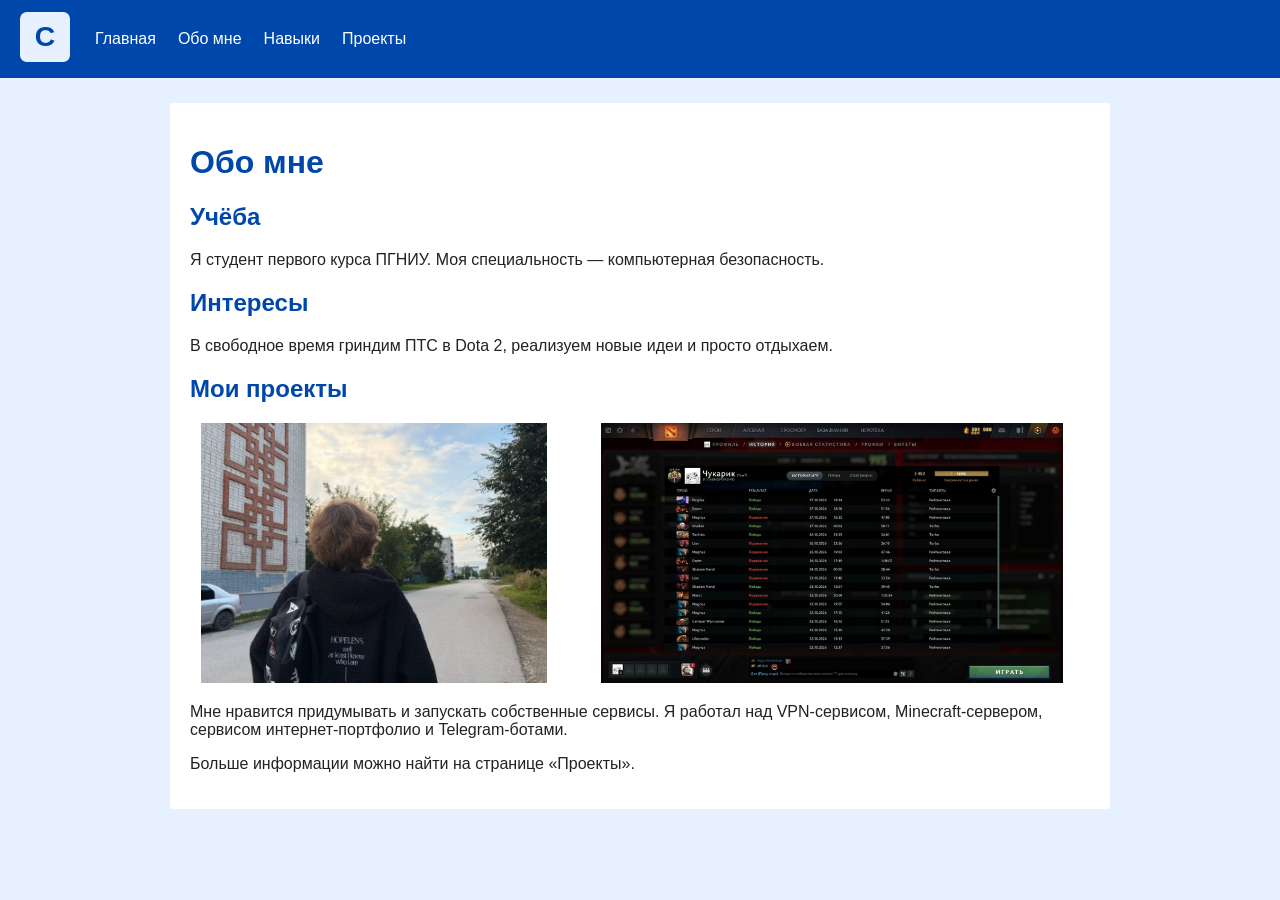
==== about.html @ 9a0d1b69 "Добавить фото и профиль Dota на страницу «Обо мне» без подписей" ====
<!DOCTYPE html><html lang="ru"><head><meta charset="UTF-8"><meta name="viewport" content="width=device-width, initial-scale=1.0"><title>Обо мне — Портфолио Сеньки</title><link rel="stylesheet" href="style.css?v=about-gallery-6"></head><body><header><a href="index.html"><img class="logo" src="images/logo.svg" alt="Логотип, переход на главную"></a><nav><a href="index.html">Главная</a><a href="about.html">Обо мне</a><a href="skills.html">Навыки</a><a href="projects.html">Проекты</a></nav></header><main class="appear"><h1>Обо мне</h1><h2>Учёба</h2><p>Я студент первого курса ПГНИУ. Моя специальность — компьютерная безопасность.</p><h2>Интересы</h2><p>В свободное время гриндим ПТС в Dota 2, реализуем новые идеи и просто отдыхаем.</p><h2>Мои проекты</h2><div class="about-gallery"><a href="images/my-photo.jpg" target="_blank" rel="noopener noreferrer"><img src="images/my-photo.jpg" alt="Моя фотография" loading="lazy" width="1536" height="1152"></a><a href="images/dota-background-hd.jpg" target="_blank" rel="noopener noreferrer"><img src="images/dota-background-hd.jpg" alt="Мой профиль Dota 2" loading="lazy" width="1536" height="864"></a></div><p>Мне нравится придумывать и запускать собственные сервисы. Я работал над VPN-сервисом, Minecraft-сервером, сервисом интернет-портфолио и Telegram-ботами.</p><p>Больше информации можно найти на странице «Проекты».</p><div class="clear"></div></main><footer></footer></body></html>
---- style.css ----
body{margin:0;font-family:Arial,sans-serif;background:#e6f0ff;color:#222}header{background:#0047ab;padding:12px 20px;display:flex;align-items:center;gap:25px}.logo{width:50px;height:50px;border-radius:5px}nav a{color:white;margin-right:22px;text-decoration:none}nav a:hover{text-decoration:underline}main{max-width:900px;margin:25px auto;padding:20px;background:white}h1,h2{color:#0047ab}.photo{width:280px;max-width:100%;float:left;margin:0 20px 15px 0}.clear{clear:both}footer{text-align:center;padding:15px}.appear{animation:show 1.5s}@keyframes show{from{opacity:0}to{opacity:1}}.background-page{background-image:url('images/background.svg');background-size:cover;background-attachment:fixed}@media(max-width:650px){header{display:block}nav a{display:inline-block;margin:10px 12px 0 0}main{margin:12px}.photo{float:none;display:block;margin-bottom:15px}}
.media-pair{display:grid;grid-template-columns:minmax(0,280px) minmax(0,320px);justify-content:center;align-items:center;gap:16px;margin:25px 0}.personal-photo{display:block;width:100%;max-width:280px;max-height:280px;height:auto;object-fit:contain;border-radius:6px}.media-pair .tenor-gif-embed{width:100%!important;max-width:320px;min-width:0}

/* Фон главной страницы */
.home-page{--background-top:74px;background-color:#171a20;background-image:linear-gradient(rgba(0,0,0,.15),rgba(0,0,0,.15)),url('images/dota-background-hd.jpg');background-size:100% auto;background-position:center calc(var(--background-top) - 8vw);background-repeat:no-repeat;background-attachment:scroll}
.home-page main{margin-top:clamp(180px,24vw,360px);background:rgba(255,255,255,.78)}
@media(max-width:650px){.home-page{--background-top:140px}.home-page main{margin-top:180px}}

.home-page header{background:rgba(0,71,171,.72)}

.projects-main{line-height:1.6}
.projects-intro{max-width:720px;color:#46566b}
.project-grid{display:grid;grid-template-columns:repeat(2,minmax(0,1fr));gap:20px;margin:28px 0}
.project-card{min-width:0;padding:22px;background:#f5f8ff;border:1px solid #d5e2f3;border-radius:10px}
.project-card h2{margin:4px 0 12px;line-height:1.25}
.project-card p{margin:12px 0}
.project-card ul{padding-left:20px}
.project-card li{margin-bottom:7px}
.project-kind{font-size:13px;color:#526986}
.project-tech{font-size:14px;color:#244f86;font-weight:bold}
.project-access{font-size:13px;color:#5e6d80}
.project-link{display:inline-block;margin-top:8px;color:#0047ab;font-weight:bold;text-underline-offset:3px}
.other-projects,.project-files{margin-top:30px;padding-top:12px;border-top:1px solid #d5e2f3}
@media(max-width:700px){.project-grid{grid-template-columns:1fr}.project-card{padding:18px}}

.about-gallery{display:grid;grid-template-columns:minmax(0,1fr) minmax(0,1.4fr);gap:16px;align-items:center;margin:20px 0}
.about-gallery a{display:block;min-width:0}
.about-gallery img{display:block;width:100%;height:auto;max-height:260px;object-fit:contain;border-radius:6px}
@media(max-width:500px){.about-gallery{grid-template-columns:1fr}.about-gallery img{max-height:240px}}
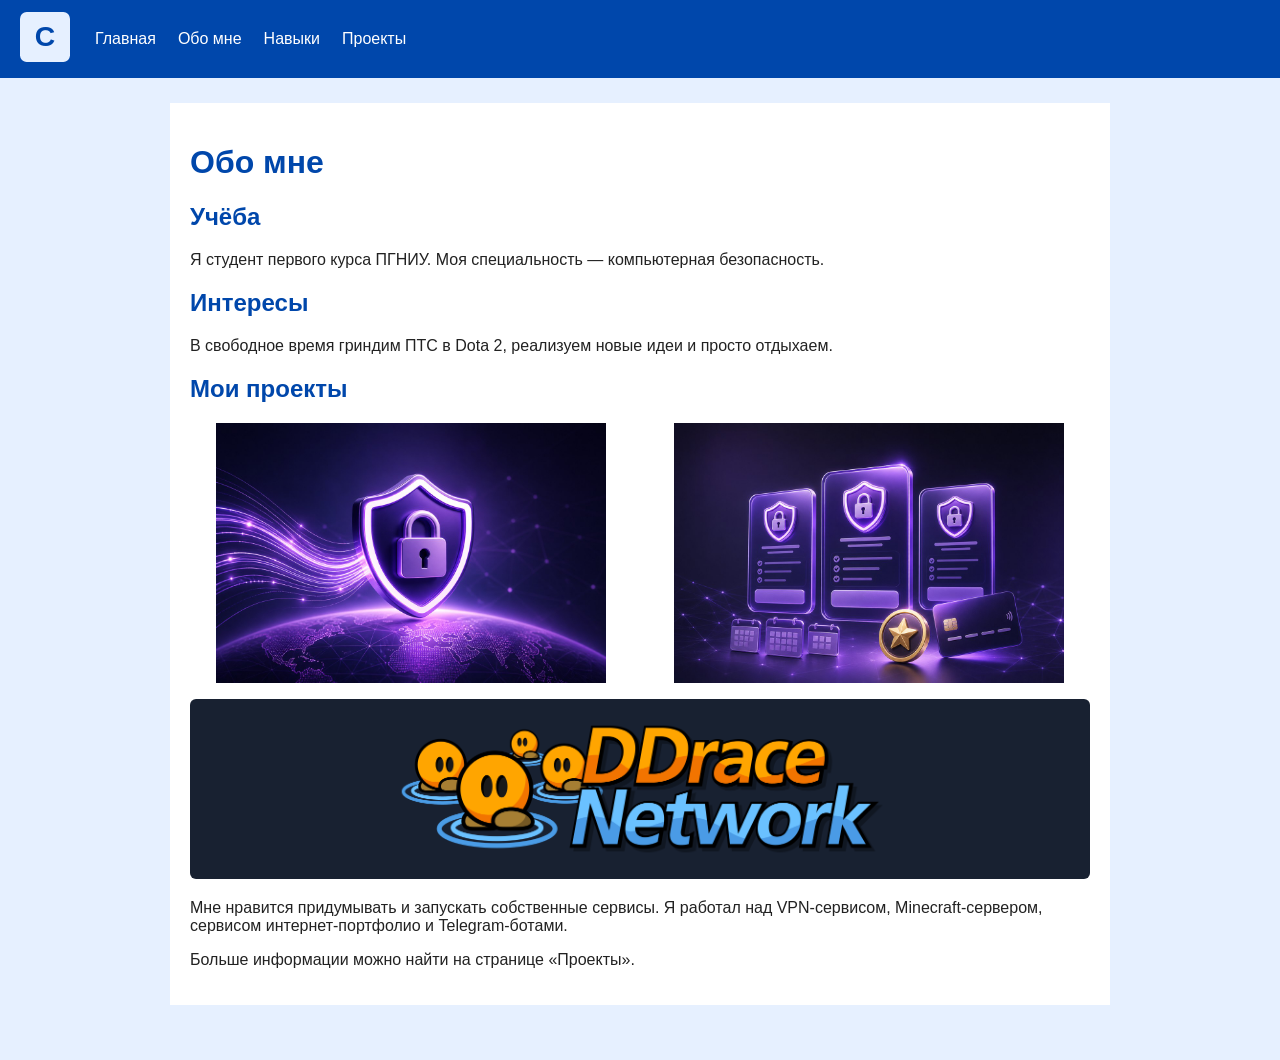
==== commit 5bad186d: "Заменить личные фото на изображения VPN и DDNet из проектов" ====
--- a/about.html
+++ b/about.html
@@ -1 +1 @@
-<!DOCTYPE html><html lang="ru"><head><meta charset="UTF-8"><meta name="viewport" content="width=device-width, initial-scale=1.0"><title>Обо мне — Портфолио Сеньки</title><link rel="stylesheet" href="style.css?v=about-gallery-6"></head><body><header><a href="index.html"><img class="logo" src="images/logo.svg" alt="Логотип, переход на главную"></a><nav><a href="index.html">Главная</a><a href="about.html">Обо мне</a><a href="skills.html">Навыки</a><a href="projects.html">Проекты</a></nav></header><main class="appear"><h1>Обо мне</h1><h2>Учёба</h2><p>Я студент первого курса ПГНИУ. Моя специальность — компьютерная безопасность.</p><h2>Интересы</h2><p>В свободное время гриндим ПТС в Dota 2, реализуем новые идеи и просто отдыхаем.</p><h2>Мои проекты</h2><div class="about-gallery"><a href="images/my-photo.jpg" target="_blank" rel="noopener noreferrer"><img src="images/my-photo.jpg" alt="Моя фотография" loading="lazy" width="1536" height="1152"></a><a href="images/dota-background-hd.jpg" target="_blank" rel="noopener noreferrer"><img src="images/dota-background-hd.jpg" alt="Мой профиль Dota 2" loading="lazy" width="1536" height="864"></a></div><p>Мне нравится придумывать и запускать собственные сервисы. Я работал над VPN-сервисом, Minecraft-сервером, сервисом интернет-портфолио и Telegram-ботами.</p><p>Больше информации можно найти на странице «Проекты».</p><div class="clear"></div></main><footer></footer></body></html>+<!DOCTYPE html><html lang="ru"><head><meta charset="UTF-8"><meta name="viewport" content="width=device-width, initial-scale=1.0"><title>Обо мне — Портфолио Сеньки</title><link rel="stylesheet" href="style.css?v=project-photos-7"></head><body><header><a href="index.html"><img class="logo" src="images/logo.svg" alt="Логотип, переход на главную"></a><nav><a href="index.html">Главная</a><a href="about.html">Обо мне</a><a href="skills.html">Навыки</a><a href="projects.html">Проекты</a></nav></header><main class="appear"><h1>Обо мне</h1><h2>Учёба</h2><p>Я студент первого курса ПГНИУ. Моя специальность — компьютерная безопасность.</p><h2>Интересы</h2><p>В свободное время гриндим ПТС в Dota 2, реализуем новые идеи и просто отдыхаем.</p><h2>Мои проекты</h2><div class="about-gallery project-gallery"><a href="images/projects/vpn-home.jpg" target="_blank" rel="noopener noreferrer"><img src="images/projects/vpn-home.jpg" alt="Изображение из UniversalVPN" loading="lazy" width="1200" height="800"></a><a href="images/projects/vpn-plans.jpg" target="_blank" rel="noopener noreferrer"><img src="images/projects/vpn-plans.jpg" alt="Иллюстрация тарифов UniversalVPN" loading="lazy" width="1200" height="800"></a><a class="ddnet-project-image" href="images/projects/ddnet-logo.png" target="_blank" rel="noopener noreferrer"><img src="images/projects/ddnet-logo.png" alt="DDNet — основа проекта S-DDR Server" loading="lazy" width="1000" height="300"></a></div><p>Мне нравится придумывать и запускать собственные сервисы. Я работал над VPN-сервисом, Minecraft-сервером, сервисом интернет-портфолио и Telegram-ботами.</p><p>Больше информации можно найти на странице «Проекты».</p><div class="clear"></div></main><footer></footer></body></html>
--- a/style.css
+++ b/style.css
@@ -27,3 +27,9 @@
 .about-gallery a{display:block;min-width:0}
 .about-gallery img{display:block;width:100%;height:auto;max-height:260px;object-fit:contain;border-radius:6px}
 @media(max-width:500px){.about-gallery{grid-template-columns:1fr}.about-gallery img{max-height:240px}}
+
+.project-gallery{grid-template-columns:repeat(2,minmax(0,1fr));gap:16px}
+.project-gallery img{width:100%;max-height:260px;aspect-ratio:3/2;object-fit:contain}
+.project-gallery .ddnet-project-image{grid-column:1/-1;background:#182131;border-radius:6px;padding:20px;box-sizing:border-box}
+.project-gallery .ddnet-project-image img{max-height:140px;aspect-ratio:auto}
+@media(max-width:500px){.project-gallery{grid-template-columns:1fr}}
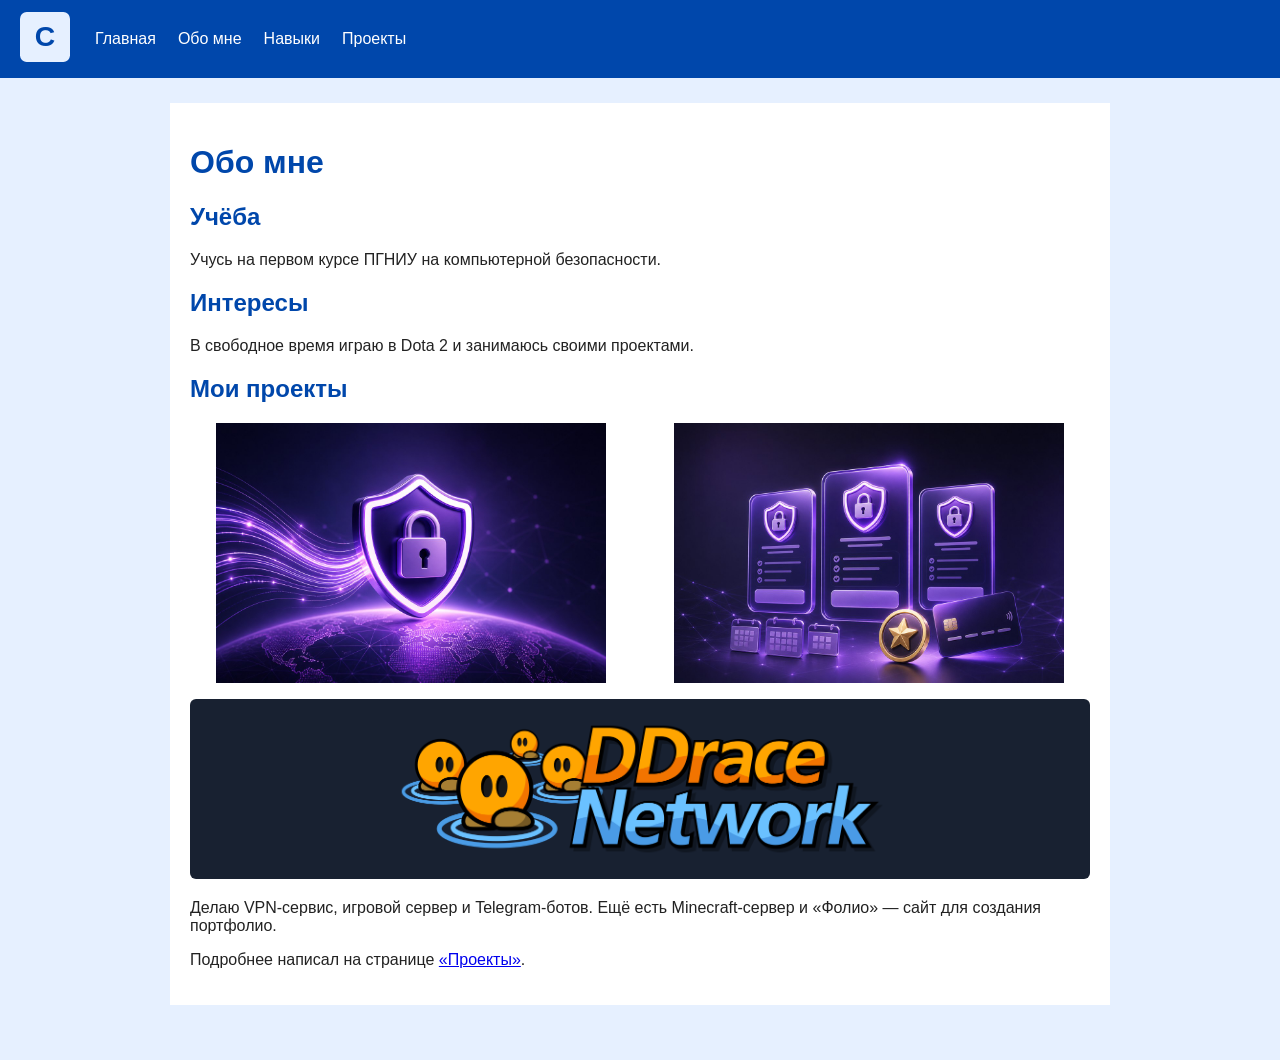
==== commit f6c6921a: "Переписать тексты всех страниц простым разговорным языком" ====
--- a/about.html
+++ b/about.html
@@ -1 +1 @@
-<!DOCTYPE html><html lang="ru"><head><meta charset="UTF-8"><meta name="viewport" content="width=device-width, initial-scale=1.0"><title>Обо мне — Портфолио Сеньки</title><link rel="stylesheet" href="style.css?v=project-photos-7"></head><body><header><a href="index.html"><img class="logo" src="images/logo.svg" alt="Логотип, переход на главную"></a><nav><a href="index.html">Главная</a><a href="about.html">Обо мне</a><a href="skills.html">Навыки</a><a href="projects.html">Проекты</a></nav></header><main class="appear"><h1>Обо мне</h1><h2>Учёба</h2><p>Я студент первого курса ПГНИУ. Моя специальность — компьютерная безопасность.</p><h2>Интересы</h2><p>В свободное время гриндим ПТС в Dota 2, реализуем новые идеи и просто отдыхаем.</p><h2>Мои проекты</h2><div class="about-gallery project-gallery"><a href="images/projects/vpn-home.jpg" target="_blank" rel="noopener noreferrer"><img src="images/projects/vpn-home.jpg" alt="Изображение из UniversalVPN" loading="lazy" width="1200" height="800"></a><a href="images/projects/vpn-plans.jpg" target="_blank" rel="noopener noreferrer"><img src="images/projects/vpn-plans.jpg" alt="Иллюстрация тарифов UniversalVPN" loading="lazy" width="1200" height="800"></a><a class="ddnet-project-image" href="images/projects/ddnet-logo.png" target="_blank" rel="noopener noreferrer"><img src="images/projects/ddnet-logo.png" alt="DDNet — основа проекта S-DDR Server" loading="lazy" width="1000" height="300"></a></div><p>Мне нравится придумывать и запускать собственные сервисы. Я работал над VPN-сервисом, Minecraft-сервером, сервисом интернет-портфолио и Telegram-ботами.</p><p>Больше информации можно найти на странице «Проекты».</p><div class="clear"></div></main><footer></footer></body></html>+<!DOCTYPE html><html lang="ru"><head><meta charset="UTF-8"><meta name="viewport" content="width=device-width, initial-scale=1.0"><title>Обо мне — Портфолио Сеньки</title><link rel="stylesheet" href="style.css?v=project-photos-7"></head><body><header><a href="index.html"><img class="logo" src="images/logo.svg" alt="Логотип, переход на главную"></a><nav><a href="index.html">Главная</a><a href="about.html">Обо мне</a><a href="skills.html">Навыки</a><a href="projects.html">Проекты</a></nav></header><main class="appear"><h1>Обо мне</h1><h2>Учёба</h2><p>Учусь на первом курсе ПГНИУ на компьютерной безопасности.</p><h2>Интересы</h2><p>В свободное время играю в Dota 2 и занимаюсь своими проектами.</p><h2>Мои проекты</h2><div class="about-gallery project-gallery"><a href="images/projects/vpn-home.jpg" target="_blank" rel="noopener noreferrer"><img src="images/projects/vpn-home.jpg" alt="Изображение из UniversalVPN" loading="lazy" width="1200" height="800"></a><a href="images/projects/vpn-plans.jpg" target="_blank" rel="noopener noreferrer"><img src="images/projects/vpn-plans.jpg" alt="Иллюстрация тарифов UniversalVPN" loading="lazy" width="1200" height="800"></a><a class="ddnet-project-image" href="images/projects/ddnet-logo.png" target="_blank" rel="noopener noreferrer"><img src="images/projects/ddnet-logo.png" alt="DDNet — основа проекта S-DDR Server" loading="lazy" width="1000" height="300"></a></div><p>Делаю VPN-сервис, игровой сервер и Telegram-ботов. Ещё есть Minecraft-сервер и «Фолио» — сайт для создания портфолио.</p><p>Подробнее написал на странице <a href="projects.html">«Проекты»</a>.</p><div class="clear"></div></main><footer></footer></body></html>
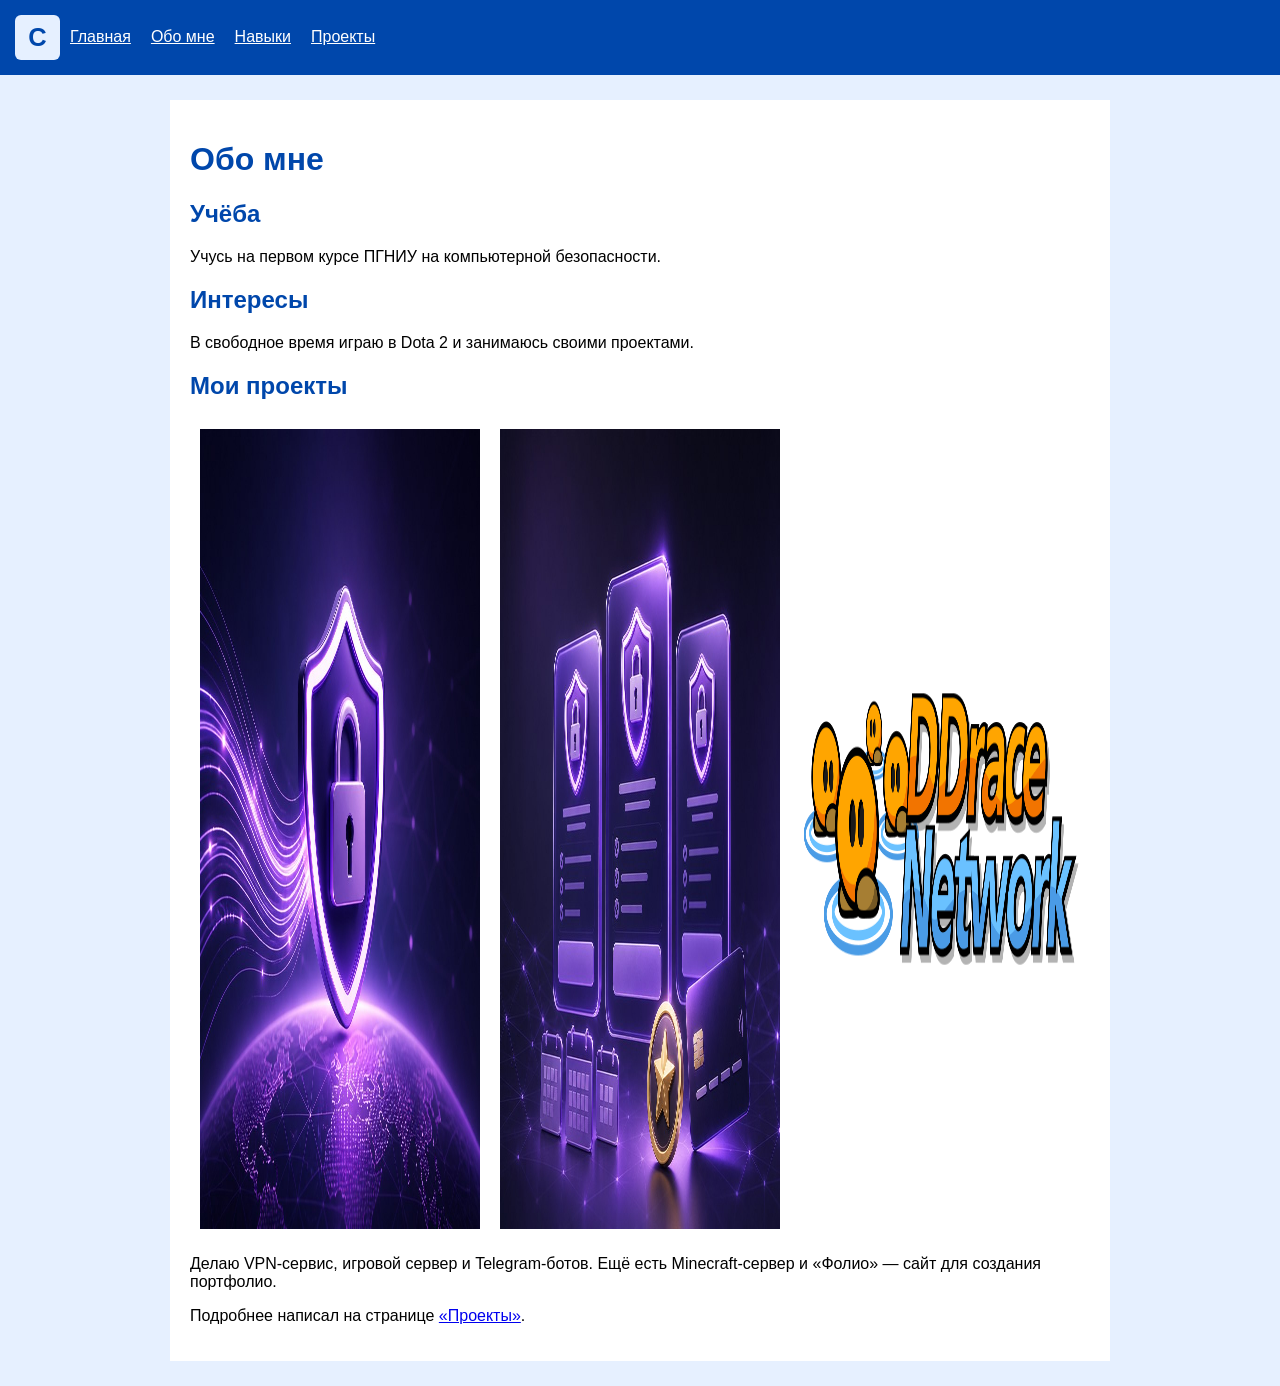
==== commit 9fff23fe: "Подключить упрощённые стили" ====
--- a/about.html
+++ b/about.html
@@ -1 +1 @@
-<!DOCTYPE html><html lang="ru"><head><meta charset="UTF-8"><meta name="viewport" content="width=device-width, initial-scale=1.0"><title>Обо мне — Портфолио Сеньки</title><link rel="stylesheet" href="style.css?v=project-photos-7"></head><body><header><a href="index.html"><img class="logo" src="images/logo.svg" alt="Логотип, переход на главную"></a><nav><a href="index.html">Главная</a><a href="about.html">Обо мне</a><a href="skills.html">Навыки</a><a href="projects.html">Проекты</a></nav></header><main class="appear"><h1>Обо мне</h1><h2>Учёба</h2><p>Учусь на первом курсе ПГНИУ на компьютерной безопасности.</p><h2>Интересы</h2><p>В свободное время играю в Dota 2 и занимаюсь своими проектами.</p><h2>Мои проекты</h2><div class="about-gallery project-gallery"><a href="images/projects/vpn-home.jpg" target="_blank" rel="noopener noreferrer"><img src="images/projects/vpn-home.jpg" alt="Изображение из UniversalVPN" loading="lazy" width="1200" height="800"></a><a href="images/projects/vpn-plans.jpg" target="_blank" rel="noopener noreferrer"><img src="images/projects/vpn-plans.jpg" alt="Иллюстрация тарифов UniversalVPN" loading="lazy" width="1200" height="800"></a><a class="ddnet-project-image" href="images/projects/ddnet-logo.png" target="_blank" rel="noopener noreferrer"><img src="images/projects/ddnet-logo.png" alt="DDNet — основа проекта S-DDR Server" loading="lazy" width="1000" height="300"></a></div><p>Делаю VPN-сервис, игровой сервер и Telegram-ботов. Ещё есть Minecraft-сервер и «Фолио» — сайт для создания портфолио.</p><p>Подробнее написал на странице <a href="projects.html">«Проекты»</a>.</p><div class="clear"></div></main><footer></footer></body></html>+<!DOCTYPE html><html lang="ru"><head><meta charset="UTF-8"><meta name="viewport" content="width=device-width, initial-scale=1.0"><title>Обо мне — Портфолио Сеньки</title><link rel="stylesheet" href="style.css?v=simple-1"></head><body><header><a href="index.html"><img class="logo" src="images/logo.svg" alt="Логотип, переход на главную"></a><nav><a href="index.html">Главная</a><a href="about.html">Обо мне</a><a href="skills.html">Навыки</a><a href="projects.html">Проекты</a></nav></header><main class="appear"><h1>Обо мне</h1><h2>Учёба</h2><p>Учусь на первом курсе ПГНИУ на компьютерной безопасности.</p><h2>Интересы</h2><p>В свободное время играю в Dota 2 и занимаюсь своими проектами.</p><h2>Мои проекты</h2><div class="about-gallery project-gallery"><a href="images/projects/vpn-home.jpg" target="_blank" rel="noopener noreferrer"><img src="images/projects/vpn-home.jpg" alt="Изображение из UniversalVPN" loading="lazy" width="1200" height="800"></a><a href="images/projects/vpn-plans.jpg" target="_blank" rel="noopener noreferrer"><img src="images/projects/vpn-plans.jpg" alt="Иллюстрация тарифов UniversalVPN" loading="lazy" width="1200" height="800"></a><a class="ddnet-project-image" href="images/projects/ddnet-logo.png" target="_blank" rel="noopener noreferrer"><img src="images/projects/ddnet-logo.png" alt="DDNet — основа проекта S-DDR Server" loading="lazy" width="1000" height="300"></a></div><p>Делаю VPN-сервис, игровой сервер и Telegram-ботов. Ещё есть Minecraft-сервер и «Фолио» — сайт для создания портфолио.</p><p>Подробнее написал на странице <a href="projects.html">«Проекты»</a>.</p><div class="clear"></div></main><footer></footer></body></html>
--- a/style.css
+++ b/style.css
@@ -1,35 +1,113 @@
-body{margin:0;font-family:Arial,sans-serif;background:#e6f0ff;color:#222}header{background:#0047ab;padding:12px 20px;display:flex;align-items:center;gap:25px}.logo{width:50px;height:50px;border-radius:5px}nav a{color:white;margin-right:22px;text-decoration:none}nav a:hover{text-decoration:underline}main{max-width:900px;margin:25px auto;padding:20px;background:white}h1,h2{color:#0047ab}.photo{width:280px;max-width:100%;float:left;margin:0 20px 15px 0}.clear{clear:both}footer{text-align:center;padding:15px}.appear{animation:show 1.5s}@keyframes show{from{opacity:0}to{opacity:1}}.background-page{background-image:url('images/background.svg');background-size:cover;background-attachment:fixed}@media(max-width:650px){header{display:block}nav a{display:inline-block;margin:10px 12px 0 0}main{margin:12px}.photo{float:none;display:block;margin-bottom:15px}}
-.media-pair{display:grid;grid-template-columns:minmax(0,280px) minmax(0,320px);justify-content:center;align-items:center;gap:16px;margin:25px 0}.personal-photo{display:block;width:100%;max-width:280px;max-height:280px;height:auto;object-fit:contain;border-radius:6px}.media-pair .tenor-gif-embed{width:100%!important;max-width:320px;min-width:0}
+body {
+    margin: 0;
+    font-family: Arial;
+    background: #e6f0ff;
+    color: black;
+}
 
-/* Фон главной страницы */
-.home-page{--background-top:74px;background-color:#171a20;background-image:linear-gradient(rgba(0,0,0,.15),rgba(0,0,0,.15)),url('images/dota-background-hd.jpg');background-size:100% auto;background-position:center calc(var(--background-top) - 8vw);background-repeat:no-repeat;background-attachment:scroll}
-.home-page main{margin-top:clamp(180px,24vw,360px);background:rgba(255,255,255,.78)}
-@media(max-width:650px){.home-page{--background-top:140px}.home-page main{margin-top:180px}}
+header {
+    background: #0047ab;
+    padding: 15px;
+}
 
-.home-page header{background:rgba(0,71,171,.72)}
+.logo {
+    width: 45px;
+    vertical-align: middle;
+}
 
-.projects-main{line-height:1.6}
-.projects-intro{max-width:720px;color:#46566b}
-.project-grid{display:grid;grid-template-columns:repeat(2,minmax(0,1fr));gap:20px;margin:28px 0}
-.project-card{min-width:0;padding:22px;background:#f5f8ff;border:1px solid #d5e2f3;border-radius:10px}
-.project-card h2{margin:4px 0 12px;line-height:1.25}
-.project-card p{margin:12px 0}
-.project-card ul{padding-left:20px}
-.project-card li{margin-bottom:7px}
-.project-kind{font-size:13px;color:#526986}
-.project-tech{font-size:14px;color:#244f86;font-weight:bold}
-.project-access{font-size:13px;color:#5e6d80}
-.project-link{display:inline-block;margin-top:8px;color:#0047ab;font-weight:bold;text-underline-offset:3px}
-.other-projects,.project-files{margin-top:30px;padding-top:12px;border-top:1px solid #d5e2f3}
-@media(max-width:700px){.project-grid{grid-template-columns:1fr}.project-card{padding:18px}}
+nav {
+    display: inline-block;
+}
 
-.about-gallery{display:grid;grid-template-columns:minmax(0,1fr) minmax(0,1.4fr);gap:16px;align-items:center;margin:20px 0}
-.about-gallery a{display:block;min-width:0}
-.about-gallery img{display:block;width:100%;height:auto;max-height:260px;object-fit:contain;border-radius:6px}
-@media(max-width:500px){.about-gallery{grid-template-columns:1fr}.about-gallery img{max-height:240px}}
+nav a {
+    color: white;
+    margin: 10px;
+}
 
-.project-gallery{grid-template-columns:repeat(2,minmax(0,1fr));gap:16px}
-.project-gallery img{width:100%;max-height:260px;aspect-ratio:3/2;object-fit:contain}
-.project-gallery .ddnet-project-image{grid-column:1/-1;background:#182131;border-radius:6px;padding:20px;box-sizing:border-box}
-.project-gallery .ddnet-project-image img{max-height:140px;aspect-ratio:auto}
-@media(max-width:500px){.project-gallery{grid-template-columns:1fr}}
+main {
+    background: white;
+    max-width: 900px;
+    margin: 25px auto;
+    padding: 20px;
+}
+
+h1, h2 {
+    color: #0047ab;
+}
+
+img {
+    max-width: 100%;
+}
+
+.media-pair {
+    text-align: center;
+}
+
+.personal-photo {
+    width: 250px;
+    vertical-align: middle;
+    margin: 10px;
+}
+
+.tenor-gif-embed {
+    display: inline-block;
+    width: 300px !important;
+    max-width: 100%;
+    vertical-align: middle;
+}
+
+.home-page {
+    background: #dce8f7 url("images/dota-background-hd.jpg") center top / 100% auto no-repeat;
+}
+
+.home-page main {
+    margin-top: 250px;
+    background: rgba(255, 255, 255, 0.85);
+}
+
+.background-page {
+    background: #e6f0ff url("images/background.svg") center / cover fixed;
+}
+
+.about-gallery img {
+    width: 280px;
+    margin: 10px;
+    vertical-align: middle;
+}
+
+.project-card {
+    margin: 20px 0;
+    padding: 10px;
+    border: 1px solid #cccccc;
+}
+
+.project-kind, .project-tech, .project-access {
+    color: #555555;
+}
+
+footer {
+    text-align: center;
+}
+
+.appear {
+    animation: show 1s;
+}
+
+@keyframes show {
+    from { opacity: 0; }
+    to { opacity: 1; }
+}
+
+@media (max-width: 600px) {
+    main {
+        margin: 10px;
+    }
+
+    .home-page main {
+        margin-top: 120px;
+    }
+
+    nav a {
+        margin: 5px;
+    }
+}
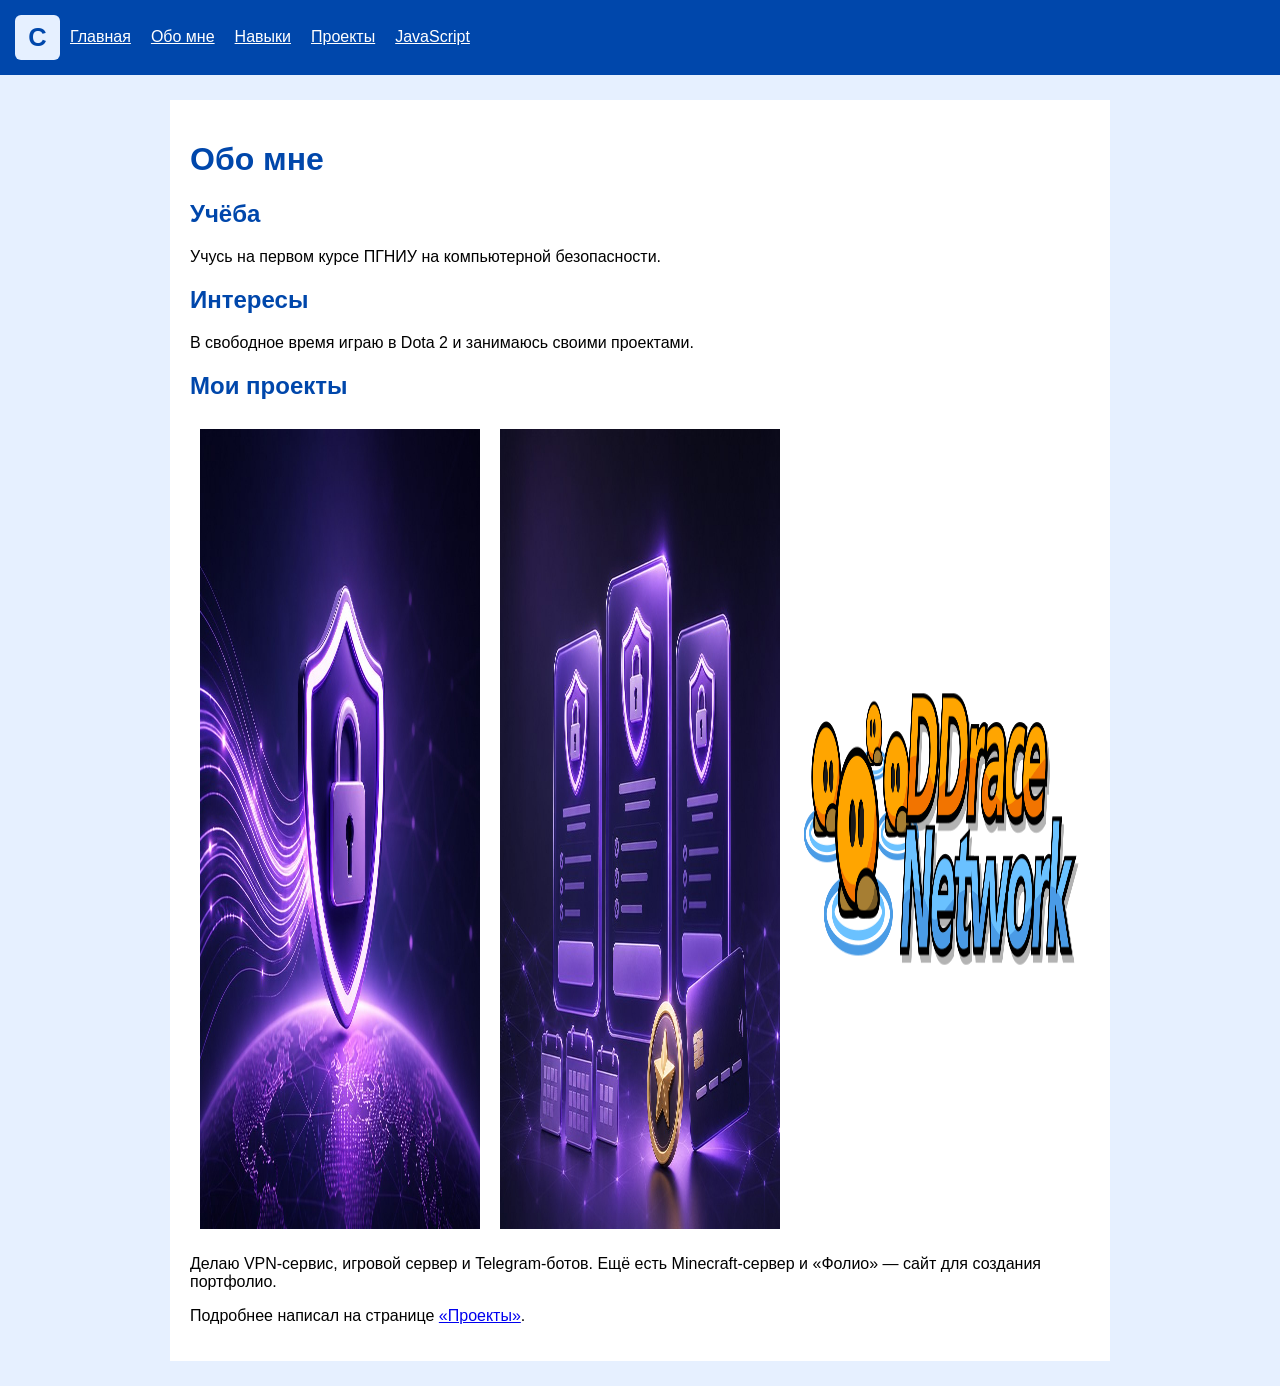
==== commit 8b3e5923: "Добавил ссылку на страницу с JavaScript" ====
--- a/about.html
+++ b/about.html
@@ -1 +1,2 @@
-<!DOCTYPE html><html lang="ru"><head><meta charset="UTF-8"><meta name="viewport" content="width=device-width, initial-scale=1.0"><title>Обо мне — Портфолио Сеньки</title><link rel="stylesheet" href="style.css?v=simple-1"></head><body><header><a href="index.html"><img class="logo" src="images/logo.svg" alt="Логотип, переход на главную"></a><nav><a href="index.html">Главная</a><a href="about.html">Обо мне</a><a href="skills.html">Навыки</a><a href="projects.html">Проекты</a></nav></header><main class="appear"><h1>Обо мне</h1><h2>Учёба</h2><p>Учусь на первом курсе ПГНИУ на компьютерной безопасности.</p><h2>Интересы</h2><p>В свободное время играю в Dota 2 и занимаюсь своими проектами.</p><h2>Мои проекты</h2><div class="about-gallery project-gallery"><a href="images/projects/vpn-home.jpg" target="_blank" rel="noopener noreferrer"><img src="images/projects/vpn-home.jpg" alt="Изображение из UniversalVPN" loading="lazy" width="1200" height="800"></a><a href="images/projects/vpn-plans.jpg" target="_blank" rel="noopener noreferrer"><img src="images/projects/vpn-plans.jpg" alt="Иллюстрация тарифов UniversalVPN" loading="lazy" width="1200" height="800"></a><a class="ddnet-project-image" href="images/projects/ddnet-logo.png" target="_blank" rel="noopener noreferrer"><img src="images/projects/ddnet-logo.png" alt="DDNet — основа проекта S-DDR Server" loading="lazy" width="1000" height="300"></a></div><p>Делаю VPN-сервис, игровой сервер и Telegram-ботов. Ещё есть Minecraft-сервер и «Фолио» — сайт для создания портфолио.</p><p>Подробнее написал на странице <a href="projects.html">«Проекты»</a>.</p><div class="clear"></div></main><footer></footer></body></html>+<!-- На этой странице я рассказываю о себе -->
+<!DOCTYPE html><html lang="ru"><head><meta charset="UTF-8"><meta name="viewport" content="width=device-width, initial-scale=1.0"><title>Обо мне — Портфолио Сеньки</title><link rel="stylesheet" href="style.css?v=simple-1"></head><body><header><a href="index.html"><img class="logo" src="images/logo.svg" alt="Логотип, переход на главную"></a><nav><a href="index.html">Главная</a><a href="about.html">Обо мне</a><a href="skills.html">Навыки</a><a href="projects.html">Проекты</a><a href="javascript.html">JavaScript</a></nav></header><main class="appear"><h1>Обо мне</h1><h2>Учёба</h2><p>Учусь на первом курсе ПГНИУ на компьютерной безопасности.</p><h2>Интересы</h2><p>В свободное время играю в Dota 2 и занимаюсь своими проектами.</p><h2>Мои проекты</h2><div class="about-gallery project-gallery"><a href="images/projects/vpn-home.jpg" target="_blank" rel="noopener noreferrer"><img src="images/projects/vpn-home.jpg" alt="Изображение из UniversalVPN" loading="lazy" width="1200" height="800"></a><a href="images/projects/vpn-plans.jpg" target="_blank" rel="noopener noreferrer"><img src="images/projects/vpn-plans.jpg" alt="Иллюстрация тарифов UniversalVPN" loading="lazy" width="1200" height="800"></a><a class="ddnet-project-image" href="images/projects/ddnet-logo.png" target="_blank" rel="noopener noreferrer"><img src="images/projects/ddnet-logo.png" alt="DDNet — основа проекта S-DDR Server" loading="lazy" width="1000" height="300"></a></div><p>Делаю VPN-сервис, игровой сервер и Telegram-ботов. Ещё есть Minecraft-сервер и «Фолио» — сайт для создания портфолио.</p><p>Подробнее написал на странице <a href="projects.html">«Проекты»</a>.</p><div class="clear"></div></main><footer></footer></body></html>
--- a/style.css
+++ b/style.css
@@ -1,3 +1,4 @@
+/* Здесь я меняю цвета и внешний вид сайта */
 body {
     margin: 0;
     font-family: Arial;
@@ -111,3 +112,22 @@
         margin: 5px;
     }
 }
+
+.photo-with-text {
+    display: inline-flex;
+    align-items: center;
+    gap: 10px;
+    vertical-align: middle;
+}
+
+.photo-with-text p {
+    width: 150px;
+    text-align: left;
+}
+
+@media (max-width: 600px) {
+    .photo-with-text {
+        flex-wrap: wrap;
+        justify-content: center;
+    }
+}
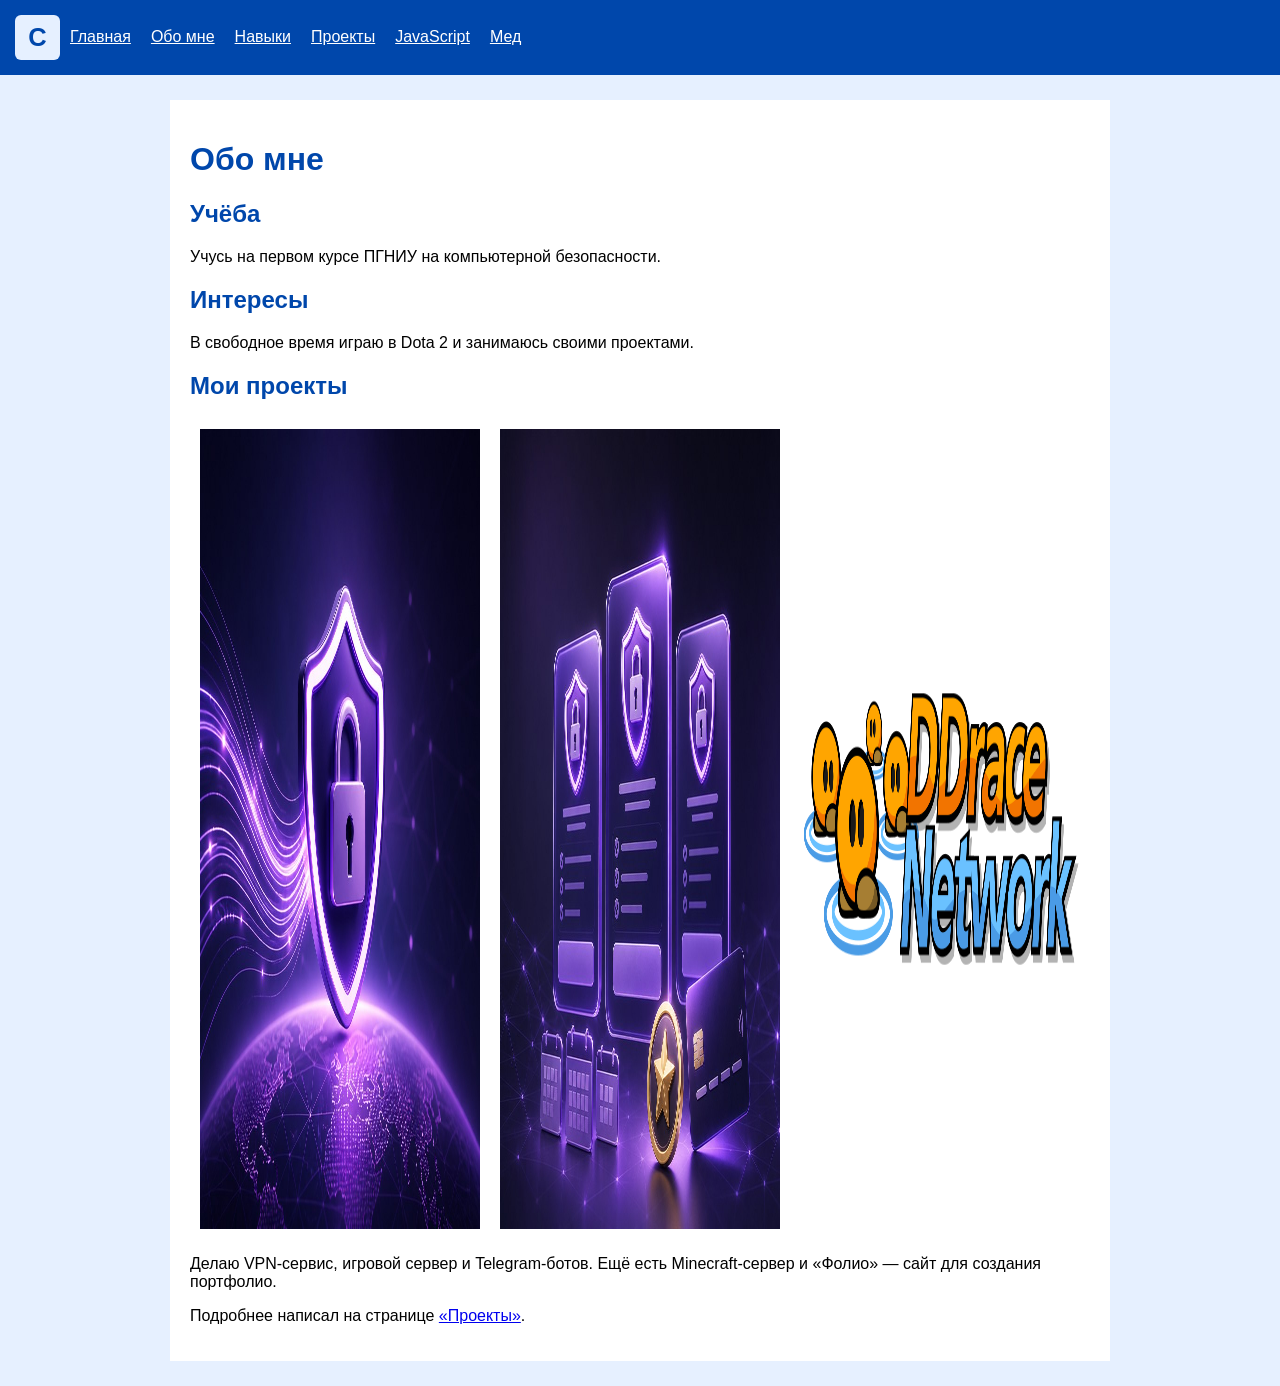
==== commit 7c321cc9: "Добавил вкладку Мед в верхнее меню" ====
--- a/about.html
+++ b/about.html
@@ -1,2 +1,2 @@
 <!-- На этой странице я рассказываю о себе -->
-<!DOCTYPE html><html lang="ru"><head><meta charset="UTF-8"><meta name="viewport" content="width=device-width, initial-scale=1.0"><title>Обо мне — Портфолио Сеньки</title><link rel="stylesheet" href="style.css?v=simple-1"></head><body><header><a href="index.html"><img class="logo" src="images/logo.svg" alt="Логотип, переход на главную"></a><nav><a href="index.html">Главная</a><a href="about.html">Обо мне</a><a href="skills.html">Навыки</a><a href="projects.html">Проекты</a><a href="javascript.html">JavaScript</a></nav></header><main class="appear"><h1>Обо мне</h1><h2>Учёба</h2><p>Учусь на первом курсе ПГНИУ на компьютерной безопасности.</p><h2>Интересы</h2><p>В свободное время играю в Dota 2 и занимаюсь своими проектами.</p><h2>Мои проекты</h2><div class="about-gallery project-gallery"><a href="images/projects/vpn-home.jpg" target="_blank" rel="noopener noreferrer"><img src="images/projects/vpn-home.jpg" alt="Изображение из UniversalVPN" loading="lazy" width="1200" height="800"></a><a href="images/projects/vpn-plans.jpg" target="_blank" rel="noopener noreferrer"><img src="images/projects/vpn-plans.jpg" alt="Иллюстрация тарифов UniversalVPN" loading="lazy" width="1200" height="800"></a><a class="ddnet-project-image" href="images/projects/ddnet-logo.png" target="_blank" rel="noopener noreferrer"><img src="images/projects/ddnet-logo.png" alt="DDNet — основа проекта S-DDR Server" loading="lazy" width="1000" height="300"></a></div><p>Делаю VPN-сервис, игровой сервер и Telegram-ботов. Ещё есть Minecraft-сервер и «Фолио» — сайт для создания портфолио.</p><p>Подробнее написал на странице <a href="projects.html">«Проекты»</a>.</p><div class="clear"></div></main><footer></footer></body></html>+<!DOCTYPE html><html lang="ru"><head><meta charset="UTF-8"><meta name="viewport" content="width=device-width, initial-scale=1.0"><title>Обо мне — Портфолио Сеньки</title><link rel="stylesheet" href="style.css?v=simple-1"></head><body><header><a href="index.html"><img class="logo" src="images/logo.svg" alt="Логотип, переход на главную"></a><nav><a href="index.html">Главная</a><a href="about.html">Обо мне</a><a href="skills.html">Навыки</a><a href="projects.html">Проекты</a><a href="javascript.html">JavaScript</a><a href="medicine-ticket-4.html">Мед</a></nav></header><main class="appear"><h1>Обо мне</h1><h2>Учёба</h2><p>Учусь на первом курсе ПГНИУ на компьютерной безопасности.</p><h2>Интересы</h2><p>В свободное время играю в Dota 2 и занимаюсь своими проектами.</p><h2>Мои проекты</h2><div class="about-gallery project-gallery"><a href="images/projects/vpn-home.jpg" target="_blank" rel="noopener noreferrer"><img src="images/projects/vpn-home.jpg" alt="Изображение из UniversalVPN" loading="lazy" width="1200" height="800"></a><a href="images/projects/vpn-plans.jpg" target="_blank" rel="noopener noreferrer"><img src="images/projects/vpn-plans.jpg" alt="Иллюстрация тарифов UniversalVPN" loading="lazy" width="1200" height="800"></a><a class="ddnet-project-image" href="images/projects/ddnet-logo.png" target="_blank" rel="noopener noreferrer"><img src="images/projects/ddnet-logo.png" alt="DDNet — основа проекта S-DDR Server" loading="lazy" width="1000" height="300"></a></div><p>Делаю VPN-сервис, игровой сервер и Telegram-ботов. Ещё есть Minecraft-сервер и «Фолио» — сайт для создания портфолио.</p><p>Подробнее написал на странице <a href="projects.html">«Проекты»</a>.</p><div class="clear"></div></main><footer></footer></body></html>
